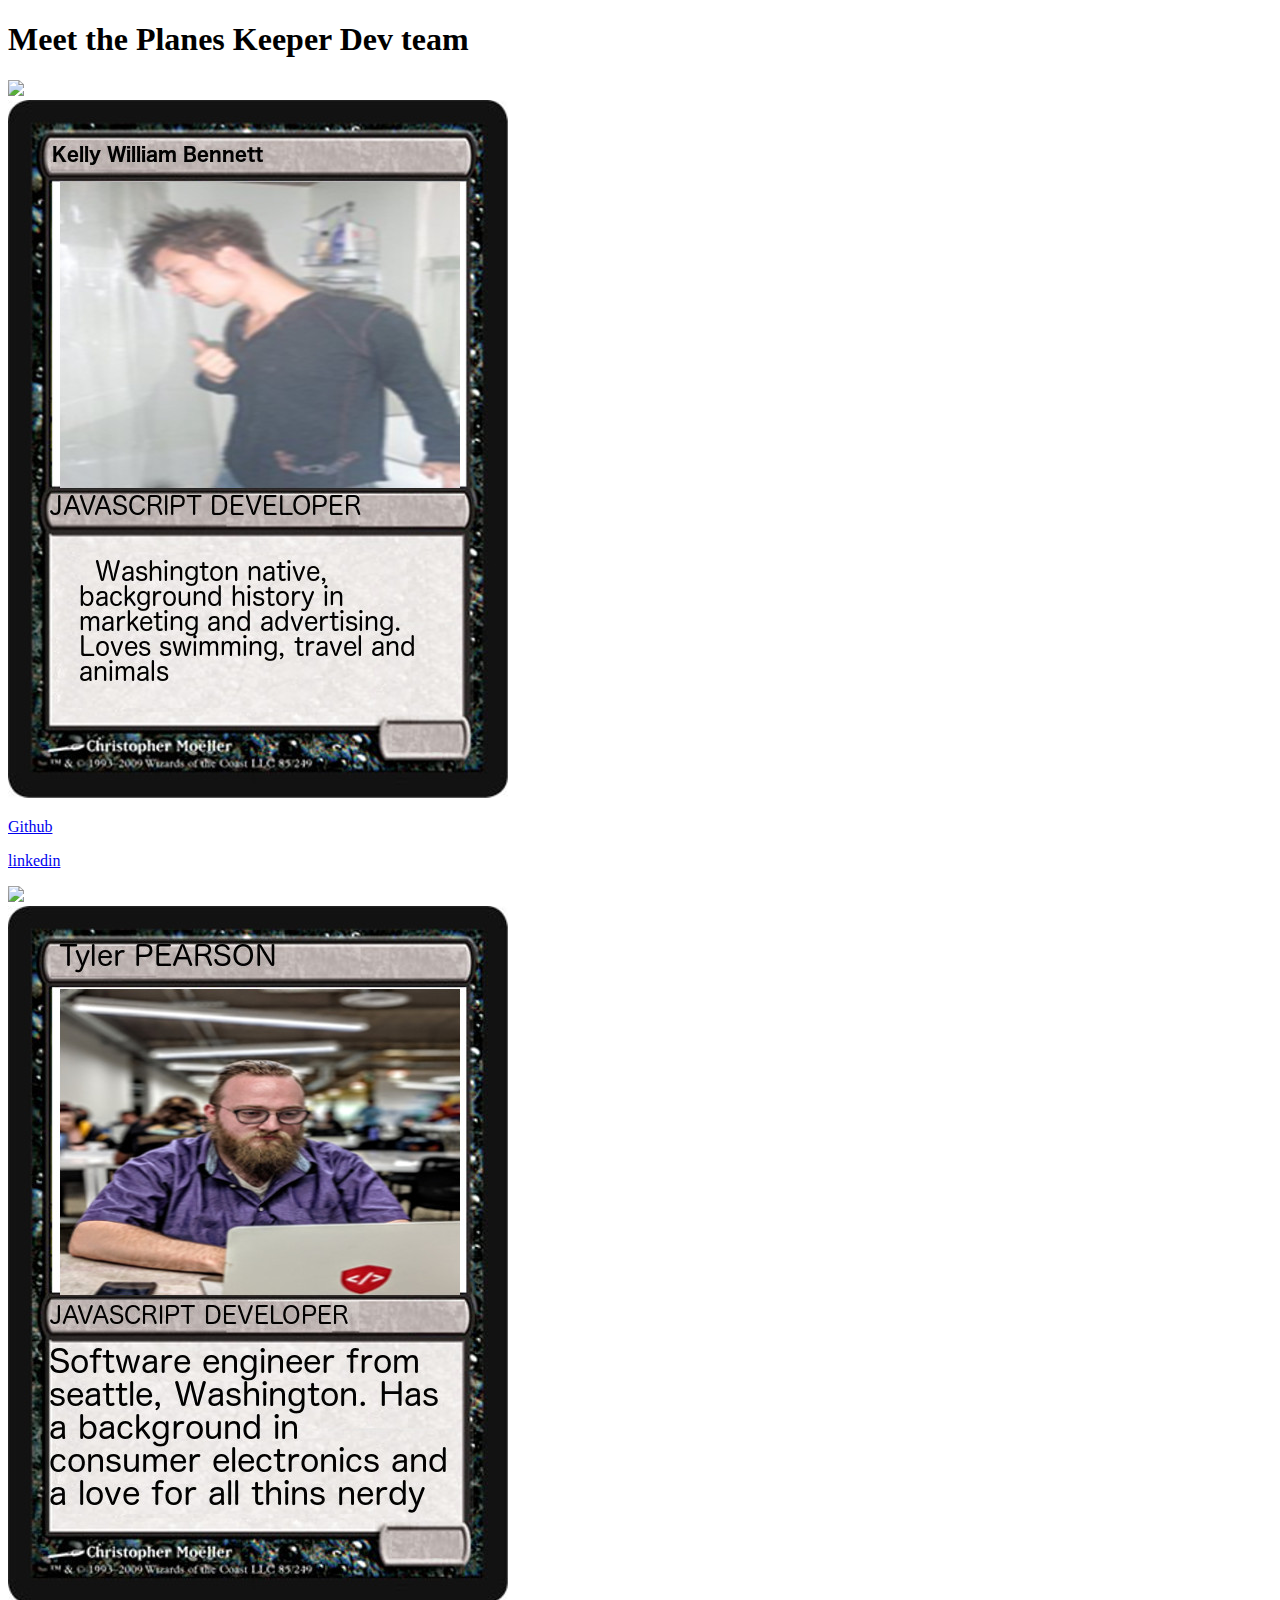
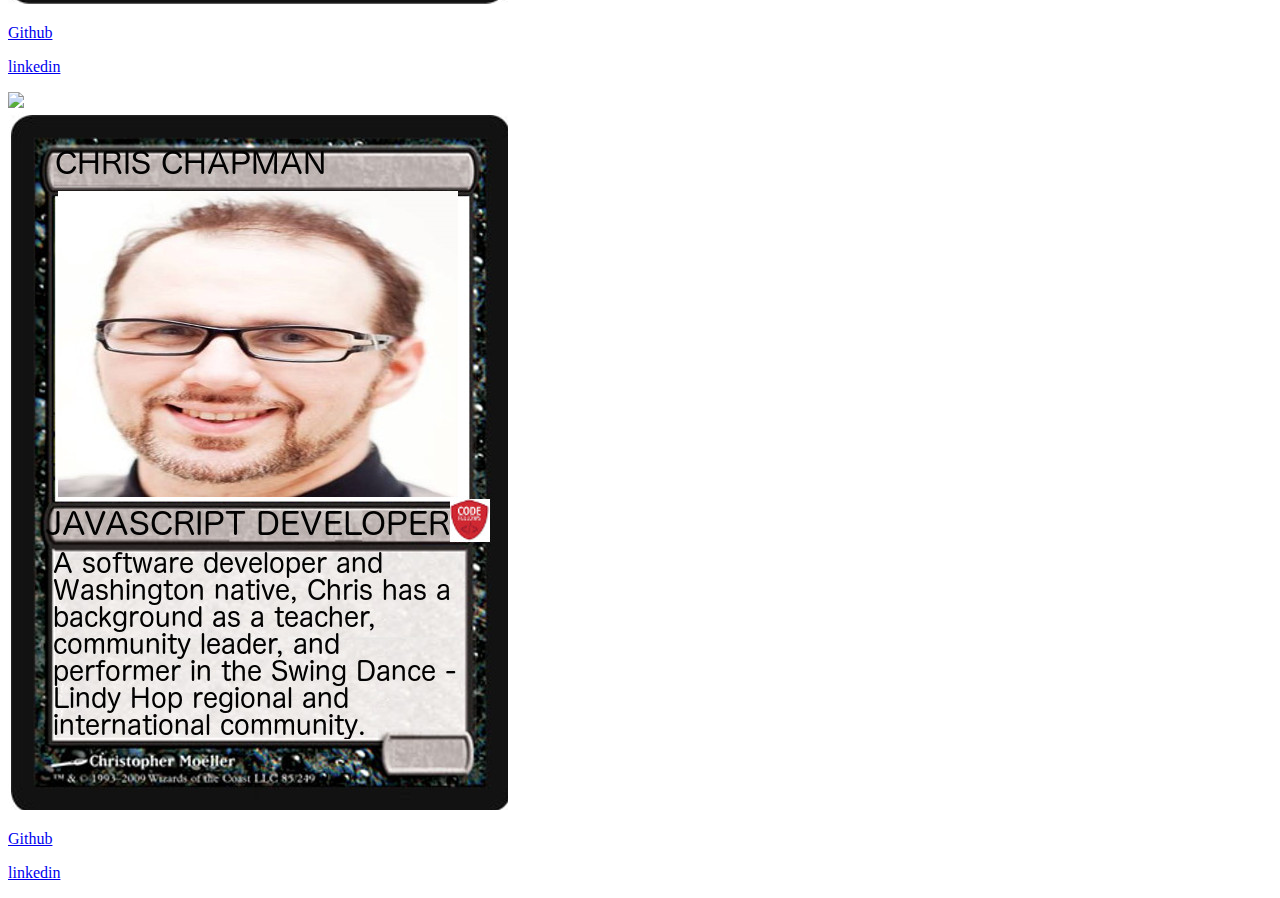
==== AboutUs.html @ fa9267a0 "deleted changes in layout" ====
<!DOCTYPE html>
<html>

<head>
    <meta charset="utf-8" />
    <meta http-equiv="X-UA-Compatible" content="IE=edge">
    <title>Page Title</title>
    <meta name="viewport" content="width=device-width, initial-scale=1">
    <link rel="stylesheet" type="text/css" media="screen" href="styles.css/base.css" />
    <link rel="stylesheet" type="text/css" media="screen" href="styles.csslayout.css" />
    <link rel="stylesheet" type="text/css" media="screen" href="styles.css/module.css" />
    <link rel="stylesheet" href="text/css" media="screen" href="">
    <script src="scripts/index.js"></script>
</head>

<body>

    <h1 id="aboutHeader">Meet the Planes Keeper Dev team</h1>

    <div id="allCards">
        <!-- kelly card -->
        <div id="f1_container">
            <div id="f1_card" class="shadow">
                <div class="front face">

                    <img src="https://upload.wikimedia.org/wikipedia/en/thumb/a/aa/Magic_the_gathering-card_back.jpg/200px-Magic_the_gathering-card_back.jpg"
                    />
                </div>
                <div class="back face center">
                    <img id="kelly" src="images/kelly.jpeg" />

                    <p>
                        <a href="https://github.com/cornerkick87">Github</a>
                    </P>

                    <p>
                        <a href="https://www.linkedin.com/in/kelly-bennett-413414159/">linkedin</a>
                    </p>



                </div>
            </div>
        </div>
        <!-- tyler card-->
        <div id="f1_container">
            <div id="f1_card" class="shadow">
                <div class="front face">

                    <img src="https://upload.wikimedia.org/wikipedia/en/thumb/a/aa/Magic_the_gathering-card_back.jpg/200px-Magic_the_gathering-card_back.jpg"
                    />
                </div>
                <div class="back face center">
                    <img id="tyler" src="images/tyler.jpeg" />

                    <p>
                        <a href="https://github.com/cornerkick87">Github</a>
                    </p>

                    <p>
                        <a href="https://www.linkedin.com/in/kelly-bennett-413414159/">linkedin</a>
                    </p>
                </div>
            </div>
        </div>

        <!-- chris card -->
        <div id="f1_container">
            <div id="f1_card" class="shadow">
                <div class="front face">

                    <img src="https://upload.wikimedia.org/wikipedia/en/thumb/a/aa/Magic_the_gathering-card_back.jpg/200px-Magic_the_gathering-card_back.jpg"
                    />
                </div>
                <div class="back face center">
                    <img id="chris" src="images/chris.jpeg" />

                    <p>
                        <a href="https://github.com/cornerkick87">Github</a>
                    </p>

                    <p>
                        <a href="https://www.linkedin.com/in/kelly-bennett-413414159/">linkedin</a>
                    </p>
                </div>
            </div>
        </div>
    </div>
</body>














</html>
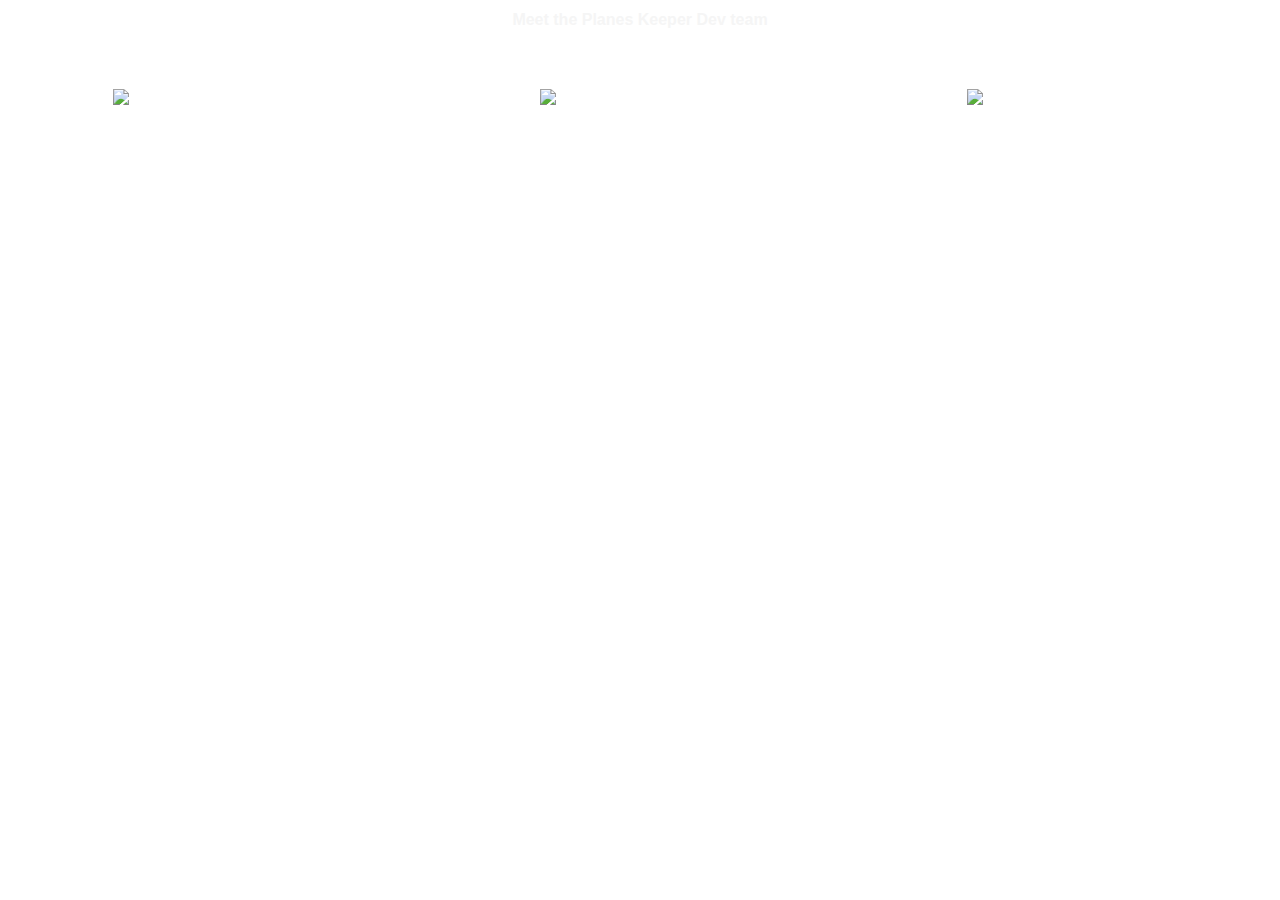
==== commit ee55a736: "added login function that adds a new user to the DB. also added placeholder image to cards with no p" ====
--- a/AboutUs.html
+++ b/AboutUs.html
@@ -6,9 +6,9 @@
     <meta http-equiv="X-UA-Compatible" content="IE=edge">
     <title>Page Title</title>
     <meta name="viewport" content="width=device-width, initial-scale=1">
-    <link rel="stylesheet" type="text/css" media="screen" href="styles.css/base.css" />
-    <link rel="stylesheet" type="text/css" media="screen" href="styles.csslayout.css" />
-    <link rel="stylesheet" type="text/css" media="screen" href="styles.css/module.css" />
+    <link rel="stylesheet" type="text/css" media="screen" href="styles/base.css" />
+    <link rel="stylesheet" type="text/css" media="screen" href="styles/layout.css" />
+    <link rel="stylesheet" type="text/css" media="screen" href="styles/module.css" />
     <link rel="stylesheet" href="text/css" media="screen" href="">
     <script src="scripts/index.js"></script>
 </head>
--- a/styles/base.css
+++ b/styles/base.css
@@ -0,0 +1,13 @@
+*
+h1 {
+    text-align: center;
+    color: aliceblue;
+}
+.card-template {
+    position:absolute;
+    left:50%; 
+    top:50%;
+}
+body {
+    color: aliceblue;
+}--- a/styles/layout.css
+++ b/styles/layout.css
@@ -0,0 +1,76 @@
+
+* {box-sizing: border-box;}
+.menu {
+    display: inline;
+}
+body {
+  margin: 0;
+  font-family: Arial, Helvetica, sans-serif;
+}
+
+/* .menu {
+  overflow: hidden;
+  background-color: #e9e9e9;
+}
+
+.menu a {
+  float: left;
+  display: block;
+  color: black;
+  text-align: center;
+  padding: 14px 16px;
+  text-decoration: none;
+  font-size: 17px;
+}
+
+.menu a:hover {
+  background-color: #ddd;
+  color: black;
+}
+
+.menu a.active {
+  background-color: #2196F3;
+  color: white;
+}
+
+.menu .search-container {
+  float: right;
+}
+
+.menu input[type=text] {
+  padding: 6px;
+  margin-top: 8px;
+  font-size: 17px;
+  border: none;
+}
+
+.menu .search-container button {
+  float: right;
+  padding: 6px 10px;
+  margin-top: 8px;
+  margin-right: 16px;
+  background: #ddd;
+  font-size: 17px;
+  border: none;
+  cursor: pointer;
+}
+
+.menu .search-container button:hover {
+  background: #ccc;
+}
+
+@media screen and (max-width: 600px) {
+  .menu .search-container {
+    float: none;
+  }
+  .menu a, .menu input[type=text], .menu .search-container button {
+    float: none;
+    display: block;
+    text-align: left;
+    width: 100%;
+    margin: 0;
+    padding: 14px;
+  }
+  .menu input[type=text] {
+    border: 1px solid #ccc;  
+  } */--- a/styles/module.css
+++ b/styles/module.css
@@ -0,0 +1,198 @@
+body {
+  background-attachment: fixed;
+  background-image: url("https://az616578.vo.msecnd.net/files/2016/06/25/636024823157923300797171718_39307_magic_the_gathering.jpg");
+
+}
+#aboutHeader {
+  text-align: center;
+  font-size: medium;
+  color:whitesmoke;
+  text-shadow: color1 x1 y1 blur1, color2 x2 y2 blur2;
+}
+
+/* kelly card */
+#f1_container {
+    position: relative;
+    margin: 10px auto;
+    width: 200px;
+    height: 281px;
+    z-index: 1;
+    float:left;
+  } */
+  #f1_container {
+    perspective: 1000;
+  }
+  #f1_card {
+    width: 100%;
+    height: 100%;
+    transform-style: preserve-3d;
+    transition: all 1.0s linear;
+  }
+  #f1_container:hover #f1_card {
+    transform: rotateY(180deg);
+  }
+  .face {
+    position: absolute;
+    width: 100%;
+    height: 100%;
+    backface-visibility: hidden;
+  }
+  .face.back {
+    display: block;
+    transform: rotateY(180deg);
+    box-sizing: border-box;
+    padding: 10px;
+    text-align: center;
+    width: 100%;
+    
+  }
+  
+  #kelly{
+    width:200px;
+  }
+
+/* tyler */
+#f1_container {
+  position: relative;
+  margin: 10px auto;
+  width: 200px;
+  height: 281px;
+  z-index: 1;
+  
+} */
+#f1_container {
+  perspective: 1000;
+}
+#f1_card {
+  width: 100%;
+  height: 100%;
+  transform-style: preserve-3d;
+  transition: all 1.0s linear;
+}
+#f1_container:hover #f1_card {
+  transform: rotateY(180deg);
+}
+.face {
+  position: absolute;
+  width: 100%;
+  height: 100%;
+  backface-visibility: hidden;
+}
+.face.back {
+  display: block;
+  transform: rotateY(180deg);
+  box-sizing: border-box;
+  padding: 10px;
+  text-align: center;
+  width: 100%;
+  
+}
+
+#tyler{
+  width:200px;
+}
+
+/* chris */
+#f1_container {
+  position: relative;
+  margin: 50px auto;
+  width: 200px;
+  height: 281px;
+  z-index: 1;
+  
+  
+} */
+#f1_container {
+  perspective: 1000;
+}
+#f1_card {
+  width: 100%;
+  height: 100%;
+  transform-style: preserve-3d;
+  transition: all 1.0s linear;
+}
+#f1_container:hover #f1_card {
+  transform: rotateY(180deg);
+}
+.face {
+  position: absolute;
+  width: 100%;
+  height: 100%;
+  backface-visibility: hidden;
+}
+.face.back {
+  display: block;
+  transform: rotateY(180deg);
+  box-sizing: border-box;
+  padding: 10px;
+  text-align: center;
+  width: 100%;
+  
+}
+
+#chris {
+  width:200px;
+}
+
+
+#allCards{
+  display: grid;
+  grid-template-columns: 1fr 1fr 1fr;
+  ;
+}
+
+
+
+
+
+
+
+  /* burger button */
+  /* .hamburger{
+    background:none;
+    position:absolute;
+    top:0;
+    right:0;
+    line-height:45px;
+    padding:5px 15px 0px 15px;
+    color:#999;
+    border:0;
+    font-size:1.4em;
+    font-weight:bold;
+    cursor:pointer;
+    outline:none;
+    z-index:10000000000000;
+  }
+  .cross{
+    background:none;
+    position:absolute;
+    top:0px;
+    right:0;
+    padding:7px 15px 0px 15px;
+    color:#999;
+    border:0;
+    font-size:3em;
+    line-height:65px;
+    font-weight:bold;
+    cursor:pointer;
+    outline:none;
+    z-index:10000000000000;
+  }
+  .menu{z-index:1000000; font-weight:bold; font-size:0.8em; width:100%; background:#f1f1f1;  position:absolute; text-align:center; font-size:12px;}
+  .menu ul {margin: 0; padding: 0; list-style-type: none; list-style-image: none;}
+  .menu li {display: block;   padding:15px 0 15px 0; border-bottom:#dddddd 1px solid;}
+  .menu li:hover{display: block;    background:#ffffff; padding:15px 0 15px 0; border-bottom:#dddddd 1px solid;}
+  .menu ul li a { text-decoration:none;  margin: 0px; color:#666;}
+  .menu ul li a:hover {  color: #666; text-decoration:none;}
+  .menu a{text-decoration:none; color:#666;}
+  .menu a:hover{text-decoration:none; color:#666;}
+  
+  .glyphicon-home{
+    color:white; 
+    font-size:1.5em; 
+    margin-top:5px; 
+    margin:0 auto;
+  }
+  header{display:inline-block; font-size:12px;}
+  span{padding-left:20px;}
+  a{color:#336699;} */